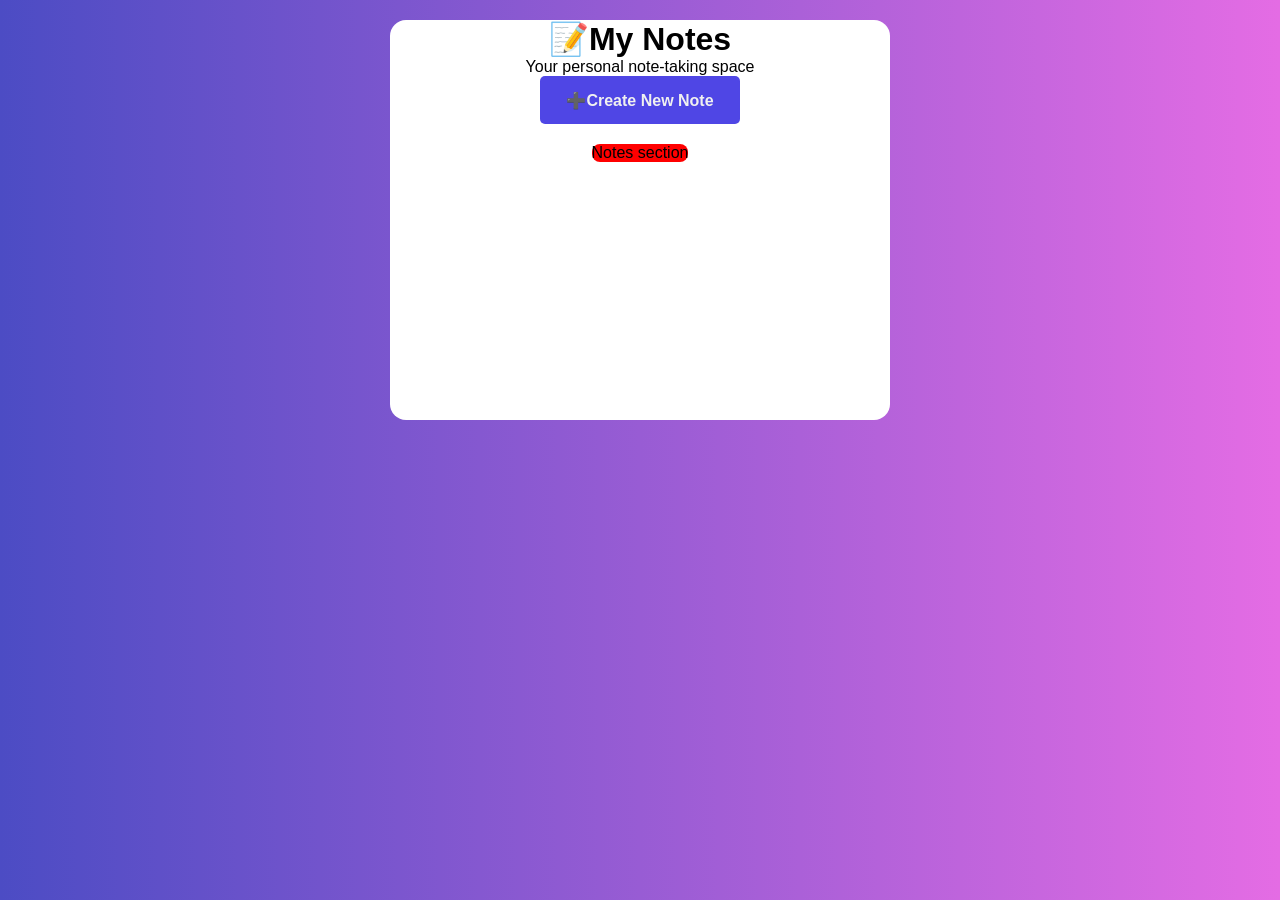
==== index.html @ 04bb2496 "new style" ====
<!DOCTYPE html>
<html lang="en">

<head>
  <meta charset="UTF-8" />
  <meta name="viewport" content="width=device-width, initial-scale=1.0" />
  <link rel="stylesheet" href="style.css" />
  <title>Notes App</title>
</head>

<body>
  <div class="container">
    <h1>📝My Notes</h1>
    <p class="simple-text">Your personal note-taking space</p>
    <button id="create-note-btn">➕Create New Note</button>
    <div id="notes-section">Notes section</div>
  </div>

  <script src="script.js"></script>
</body>

</html>
---- style.css ----
* {
  margin: 0;
  padding: 0;
  box-sizing: border-box;
}

/* General container styling */

body {
  font-family: Arial, sans-serif;
  display: flex;
  justify-content: center;
  padding: 20px;
  background-image: linear-gradient(to right, rgb(76, 76, 196), rgb(228, 108, 228))
}

.container {
  width: 500px;
  height: 400px;
  border-radius: 1rem;
  display: flex;
  flex-direction: column;
  background-color: #fff;
  align-items: center;
}

.container:hover {
  background-color: aliceblue;
}

/* Notes section layout */
#notes-section {
  margin-top: 20px;
  display: flex;
  flex-direction: column;
  gap: 10px;
  background-color: red;
  border-radius: 8px;
}

/* Each note styling */
.note {
  padding: 10px;
  background-color: #fff;
  border: 1px solid #ccc;
  border-radius: 5px;
  cursor: pointer;
  display: flex;
  justify-content: space-between;
  align-items: center;
  background-color: #f0f0f0;
  /* sticky-note yellow */
  padding: 10px;
  border-radius: 8px;
  box-shadow: 2px 2px 5px rgba(0, 0, 0, 0.2);
  margin-bottom: 10px;
  width: 200px;
}



.deleteBtn {

  color: black;
  display: flex;
  cursor: pointer;
  border: none;
  background-color: #ff6b6b;
  color: white;
}

.saveNote {
  display: flex;
  justify-content: flex-end;
  gap: 5px;
  border: none;
  background-color: #4caf50;
  color: white;
}

.note-text {
  display: block;
  min-height: 40px;
  padding: 5px;
  outline: none;
  /* remove outline when editing */
  word-wrap: break-word;
}

.deleteBtn,
.saveNote {
  margin-left: 5px;
  cursor: pointer;
  padding: 3px 6px;
  border-radius: 4px;
  border: none;
}

.deleteBtn {
  background-color: #ff6b6b;
  color: white;
}

#create-note-btn {
  border: red;
  border-radius: 5px;
  background-color: #4f46e5;
  font-size: 1rem;
  font-weight: 550;
  color: #f0f0f0;
  height: 3rem;
  width: 200px;
}

.simple-text {}
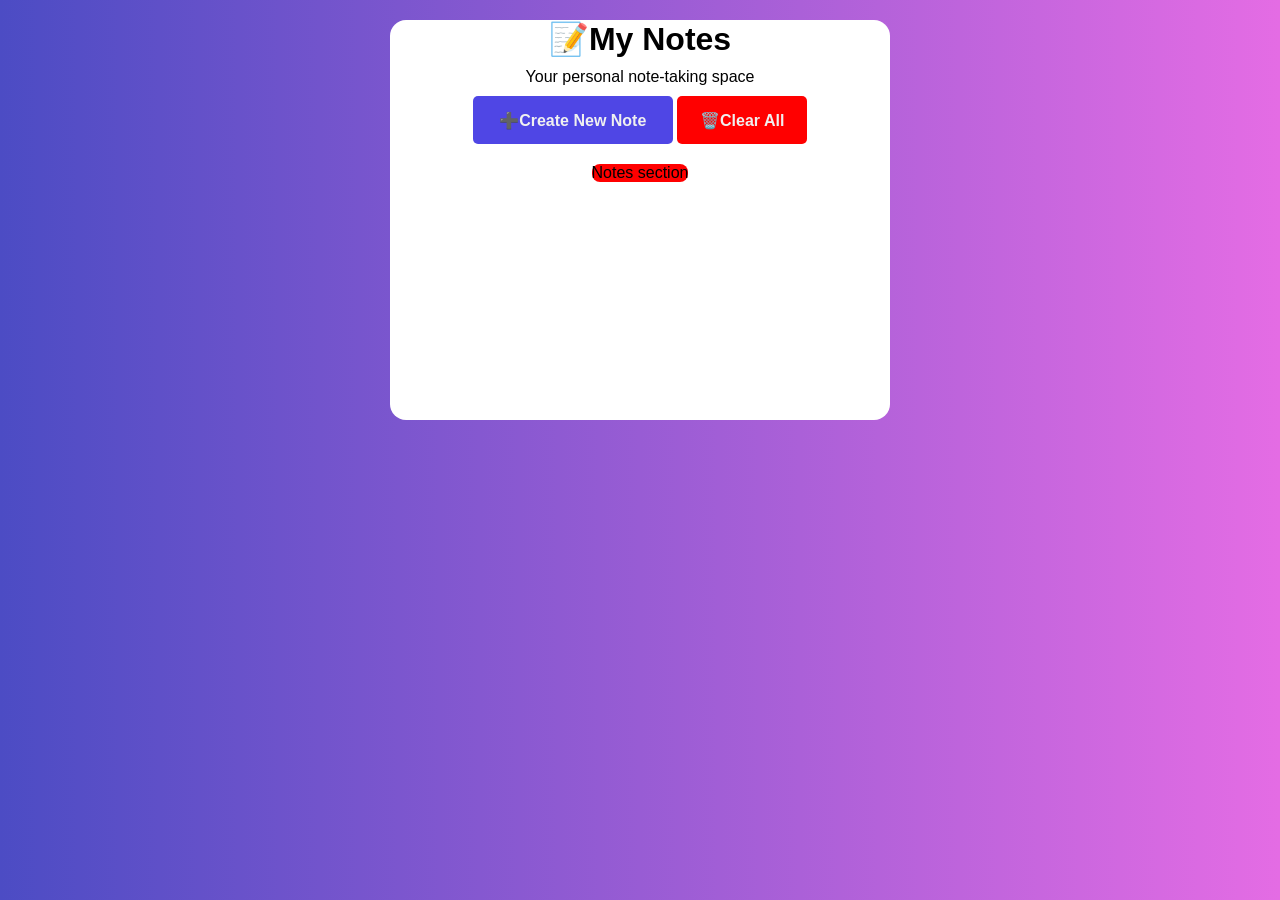
==== commit 864f37d0: "new colors" ====
--- a/index.html
+++ b/index.html
@@ -12,7 +12,10 @@
   <div class="container">
     <h1>📝My Notes</h1>
     <p class="simple-text">Your personal note-taking space</p>
-    <button id="create-note-btn">➕Create New Note</button>
+    <div class="controls">
+      <button id="create-note-btn">➕Create New Note</button>
+      <button id="delete-notes-btn">🗑️Clear All</button>
+    </div>
     <div id="notes-section">Notes section</div>
   </div>
 
--- a/style.css
+++ b/style.css
@@ -22,10 +22,6 @@
   flex-direction: column;
   background-color: #fff;
   align-items: center;
-}
-
-.container:hover {
-  background-color: aliceblue;
 }
 
 /* Notes section layout */
@@ -110,6 +106,21 @@
   color: #f0f0f0;
   height: 3rem;
   width: 200px;
+  border-color: #f0f0f0;
 }
 
-.simple-text {}+#delete-notes-btn {
+  height: 3rem;
+  background-color: red;
+  border-color: #f0f0f0;
+  border-radius: 5px;
+  border-style: none;
+  font-size: 1rem;
+  font-weight: 550;
+  color: #f0f0f0;
+  width: 130px;
+}
+
+.simple-text {
+  padding: 10px;
+}
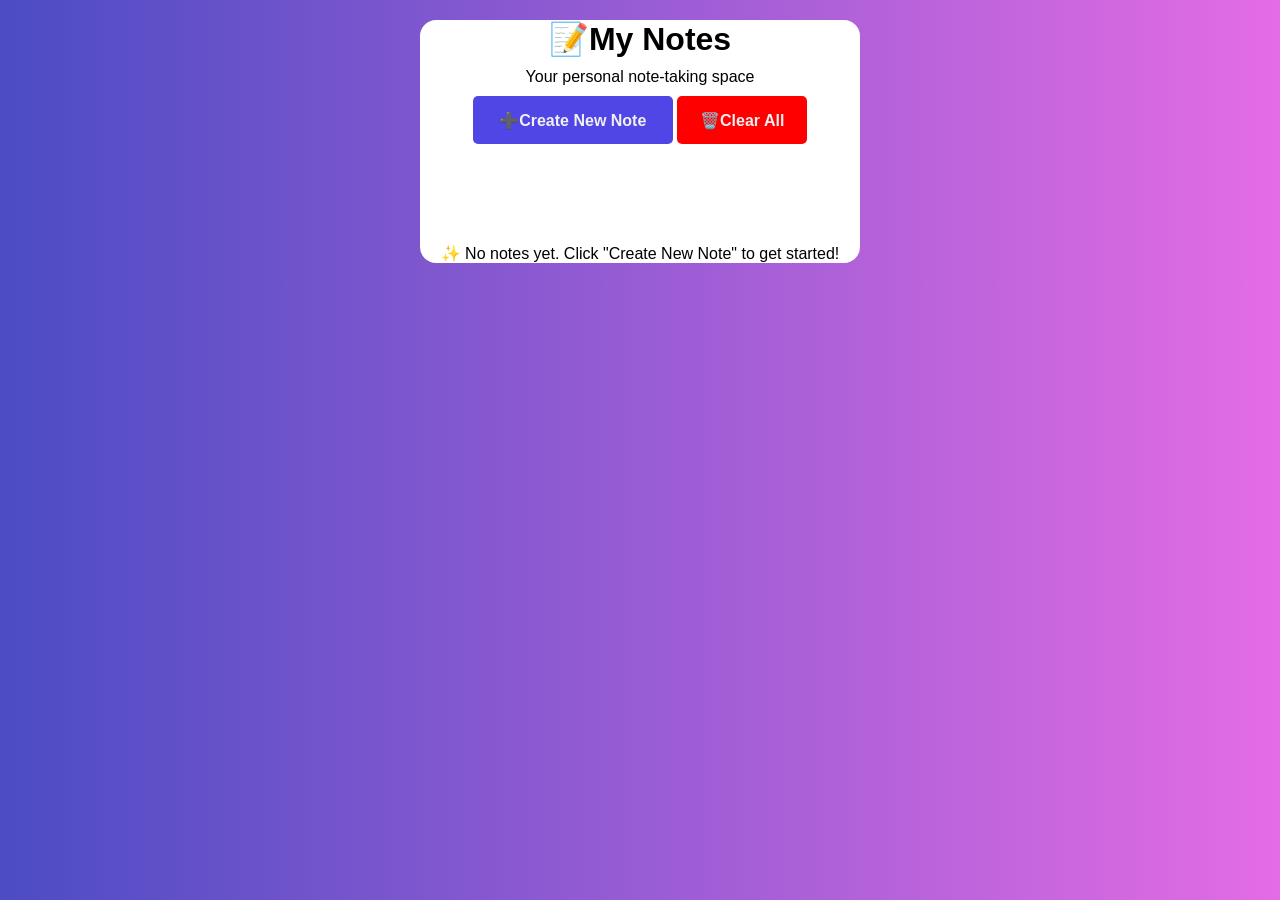
==== commit b37a5663: "updates" ====
--- a/index.html
+++ b/index.html
@@ -16,7 +16,8 @@
       <button id="create-note-btn">➕Create New Note</button>
       <button id="delete-notes-btn">🗑️Clear All</button>
     </div>
-    <div id="notes-section">Notes section</div>
+    <div id="notes-section" class="notes-grid"></div>
+    <p>✨ No notes yet. Click "Create New Note" to get started!</p>
   </div>
 
   <script src="script.js"></script>
--- a/style.css
+++ b/style.css
@@ -15,8 +15,7 @@
 }
 
 .container {
-  width: 500px;
-  height: 400px;
+  max-width: 900px;
   border-radius: 1rem;
   display: flex;
   flex-direction: column;
@@ -24,54 +23,26 @@
   align-items: center;
 }
 
-/* Notes section layout */
-#notes-section {
-  margin-top: 20px;
-  display: flex;
-  flex-direction: column;
-  gap: 10px;
-  background-color: red;
+
+.notes-grid {
+  display: grid;
+  grid-template-columns: repeat(2, 200px);
+  gap: 20px;
+  min-height: 100px;
   border-radius: 8px;
+  padding: 10px;
 }
 
 /* Each note styling */
 .note {
+  display: flex;
+  flex-direction: column;
   padding: 10px;
   background-color: #fff;
-  border: 1px solid #ccc;
   border-radius: 5px;
   cursor: pointer;
-  display: flex;
-  justify-content: space-between;
-  align-items: center;
-  background-color: #f0f0f0;
-  /* sticky-note yellow */
-  padding: 10px;
-  border-radius: 8px;
-  box-shadow: 2px 2px 5px rgba(0, 0, 0, 0.2);
-  margin-bottom: 10px;
-  width: 200px;
-}
-
-
-
-.deleteBtn {
-
-  color: black;
-  display: flex;
-  cursor: pointer;
-  border: none;
-  background-color: #ff6b6b;
-  color: white;
-}
-
-.saveNote {
-  display: flex;
-  justify-content: flex-end;
-  gap: 5px;
-  border: none;
-  background-color: #4caf50;
-  color: white;
+  background: linear-gradient(135deg, #fff9c4 0%, #fff59d 100%);
+  position: relative;
 }
 
 .note-text {
@@ -90,12 +61,11 @@
   padding: 3px 6px;
   border-radius: 4px;
   border: none;
+  display: flex;
+  gap: 10px;
+  flex-direction: column;
 }
 
-.deleteBtn {
-  background-color: #ff6b6b;
-  color: white;
-}
 
 #create-note-btn {
   border: red;
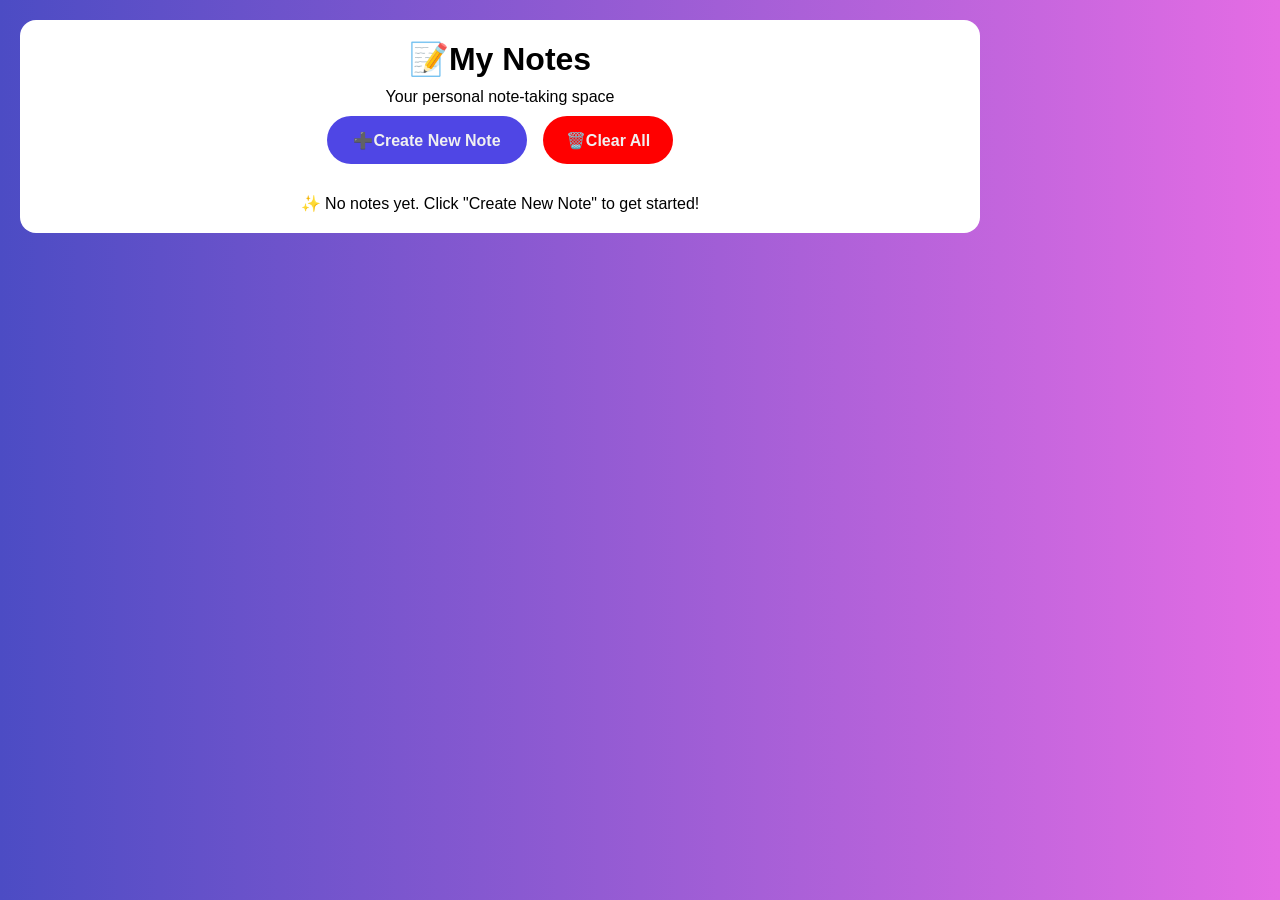
==== commit 6920de9e: "updated index" ====
--- a/index.html
+++ b/index.html
@@ -13,8 +13,8 @@
     <h1>📝My Notes</h1>
     <p class="simple-text">Your personal note-taking space</p>
     <div class="controls">
-      <button id="create-note-btn">➕Create New Note</button>
-      <button id="delete-notes-btn">🗑️Clear All</button>
+      <button id="create-note-btn" class="btn-primary">➕Create New Note</button>
+      <button id="delete-notes-btn" class="btn-secondary">🗑️Clear All</button>
     </div>
     <div id="notes-section" class="notes-grid"></div>
     <p>✨ No notes yet. Click "Create New Note" to get started!</p>
--- a/style.css
+++ b/style.css
@@ -8,82 +8,83 @@
 
 body {
   font-family: Arial, sans-serif;
-  display: flex;
-  justify-content: center;
+  min-height: 100vh;
   padding: 20px;
-  background-image: linear-gradient(to right, rgb(76, 76, 196), rgb(228, 108, 228))
+  background-image: linear-gradient(to right, rgb(76, 76, 196), rgb(228, 108, 228));
 }
 
 .container {
-  max-width: 900px;
+  max-width: 960px;
   border-radius: 1rem;
   display: flex;
   flex-direction: column;
+  align-items: center;
+  /* make grid stretch full width */
   background-color: #fff;
-  align-items: center;
+  padding: 20px;
+
 }
-
 
 .notes-grid {
   display: grid;
-  grid-template-columns: repeat(2, 200px);
-  gap: 20px;
-  min-height: 100px;
-  border-radius: 8px;
-  padding: 10px;
+  grid-template-columns: repeat(auto-fit, minmax(150px, 1fr));
+  gap: 10px;
+  width: 100%;
+  grid-template-columns: repeat(2, 1fr);
+  /* make sure grid fills container */
 }
 
-/* Each note styling */
 .note {
-  display: flex;
-  flex-direction: column;
-  padding: 10px;
-  background-color: #fff;
-  border-radius: 5px;
+  background: linear-gradient(135deg, #fff9c4 0%, #fff59d 100%);
+  border-radius: 8px;
   cursor: pointer;
-  background: linear-gradient(135deg, #fff9c4 0%, #fff59d 100%);
-  position: relative;
+  padding: 20px 10px;
+  min-height: 100px;
+  transition: transform 0.15s ease;
+}
+
+.note:hover {
+  transform: translateY(-4px);
 }
 
 .note-text {
-  display: block;
   min-height: 40px;
   padding: 5px;
   outline: none;
-  /* remove outline when editing */
   word-wrap: break-word;
+}
+
+.btn-wrapper {
+  display: flex;
+  justify-content: flex-end;
+  gap: 10px;
+
 }
 
 .deleteBtn,
 .saveNote {
-  margin-left: 5px;
   cursor: pointer;
   padding: 3px 6px;
   border-radius: 4px;
   border: none;
-  display: flex;
-  gap: 10px;
-  flex-direction: column;
 }
 
-
-#create-note-btn {
-  border: red;
-  border-radius: 5px;
+.btn-primary {
+  border-radius: 50px;
   background-color: #4f46e5;
   font-size: 1rem;
   font-weight: 550;
   color: #f0f0f0;
   height: 3rem;
   width: 200px;
-  border-color: #f0f0f0;
+  border: none;
 }
 
-#delete-notes-btn {
+.btn-secondary {
   height: 3rem;
   background-color: red;
   border-color: #f0f0f0;
-  border-radius: 5px;
+  border-radius: 50px;
   border-style: none;
   font-size: 1rem;
   font-weight: 550;
@@ -91,6 +92,41 @@
   width: 130px;
 }
 
+.btn-primary:hover {
+  transform: translateY(-1px);
+}
+
+.btn-secondary:hover {
+  transform: translateY(-1px);
+}
+
+.controls {
+  display: flex;
+  justify-content: center;
+  gap: 16px;
+  flex-wrap: wrap;
+  margin-bottom: 30px;
+}
+
+@media (max-width: 640px) {
+  .container {
+    padding: 24px;
+  }
+
+  h1 {
+    font-size: 2.2rem;
+  }
+
+  .controls {
+    flex-direction: column;
+  }
+
+  .btn-primary,
+  .btn-secondary {
+    width: 100%;
+  }
+}
+
 .simple-text {
   padding: 10px;
 }
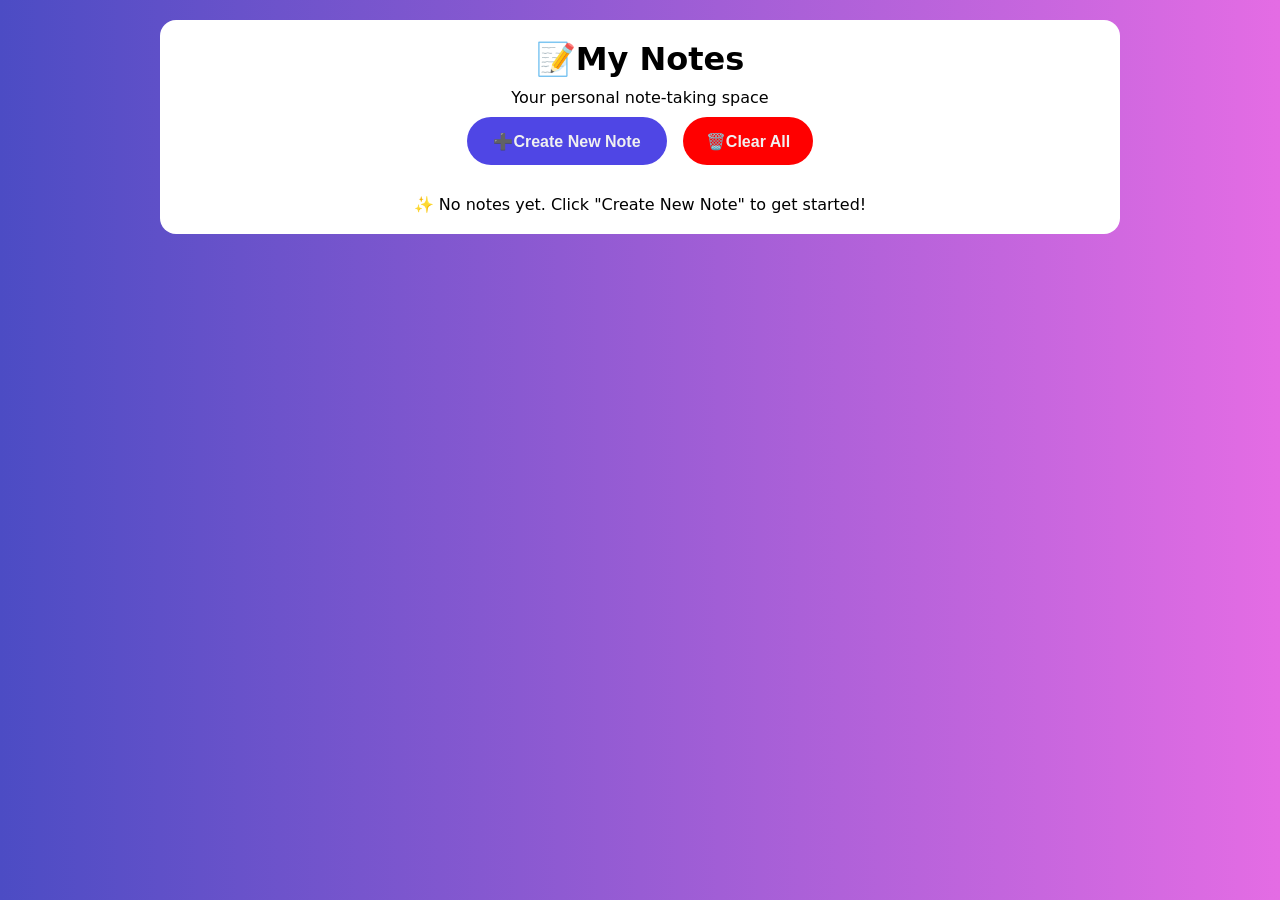
==== commit 06a6d434: "Initial commit from new PC" ====
--- a/index.html
+++ b/index.html
@@ -1,26 +1,26 @@
 <!DOCTYPE html>
 <html lang="en">
+  <head>
+    <meta charset="UTF-8" />
+    <meta name="viewport" content="width=device-width, initial-scale=1.0" />
+    <link rel="stylesheet" href="style.css" />
+    <title>Notes App</title>
+  </head>
 
-<head>
-  <meta charset="UTF-8" />
-  <meta name="viewport" content="width=device-width, initial-scale=1.0" />
-  <link rel="stylesheet" href="style.css" />
-  <title>Notes App</title>
-</head>
+  <body>
+    <div class="container">
+      <h1>📝My Notes</h1>
+      <p class="simple-text">Your personal note-taking space</p>
+      <div class="controls">
+        <button id="create-note-btn" class="btn-primary">
+          ➕Create New Note
+        </button>
+        <button id="delete-notes-btn" class="btn-secondary">🗑️Clear All</button>
+      </div>
+      <div id="notes-section" class="notes-grid"></div>
+      <p>✨ No notes yet. Click "Create New Note" to get started!</p>
+    </div>
 
-<body>
-  <div class="container">
-    <h1>📝My Notes</h1>
-    <p class="simple-text">Your personal note-taking space</p>
-    <div class="controls">
-      <button id="create-note-btn" class="btn-primary">➕Create New Note</button>
-      <button id="delete-notes-btn" class="btn-secondary">🗑️Clear All</button>
-    </div>
-    <div id="notes-section" class="notes-grid"></div>
-    <p>✨ No notes yet. Click "Create New Note" to get started!</p>
-  </div>
-
-  <script src="script.js"></script>
-</body>
-
-</html>+    <script src="script.js"></script>
+  </body>
+</html>
--- a/style.css
+++ b/style.css
@@ -7,7 +7,7 @@
 /* General container styling */
 
 body {
-  font-family: Arial, sans-serif;
+  font-family: "Inter", "Segoe UI", system-ui, -apple-system, sans-serif;
   min-height: 100vh;
   padding: 20px;
   background-image: linear-gradient(to right, rgb(76, 76, 196), rgb(228, 108, 228));
@@ -22,7 +22,7 @@
   /* make grid stretch full width */
   background-color: #fff;
   padding: 20px;
-
+  margin: 0 auto;
 }
 
 .notes-grid {
@@ -31,7 +31,6 @@
   gap: 10px;
   width: 100%;
   grid-template-columns: repeat(2, 1fr);
-  /* make sure grid fills container */
 }
 
 .note {
@@ -41,6 +40,10 @@
   padding: 20px 10px;
   min-height: 100px;
   transition: transform 0.15s ease;
+  /*idk*/
+  display: flex;
+  flex-direction: column;
+  box-shadow: 0 12px 10px rgba(213, 197, 123, 0.5);
 }
 
 .note:hover {
@@ -93,11 +96,11 @@
 }
 
 .btn-primary:hover {
-  transform: translateY(-1px);
+  transform: translateY(-4px);
 }
 
 .btn-secondary:hover {
-  transform: translateY(-1px);
+  transform: translateY(-4px);
 }
 
 .controls {
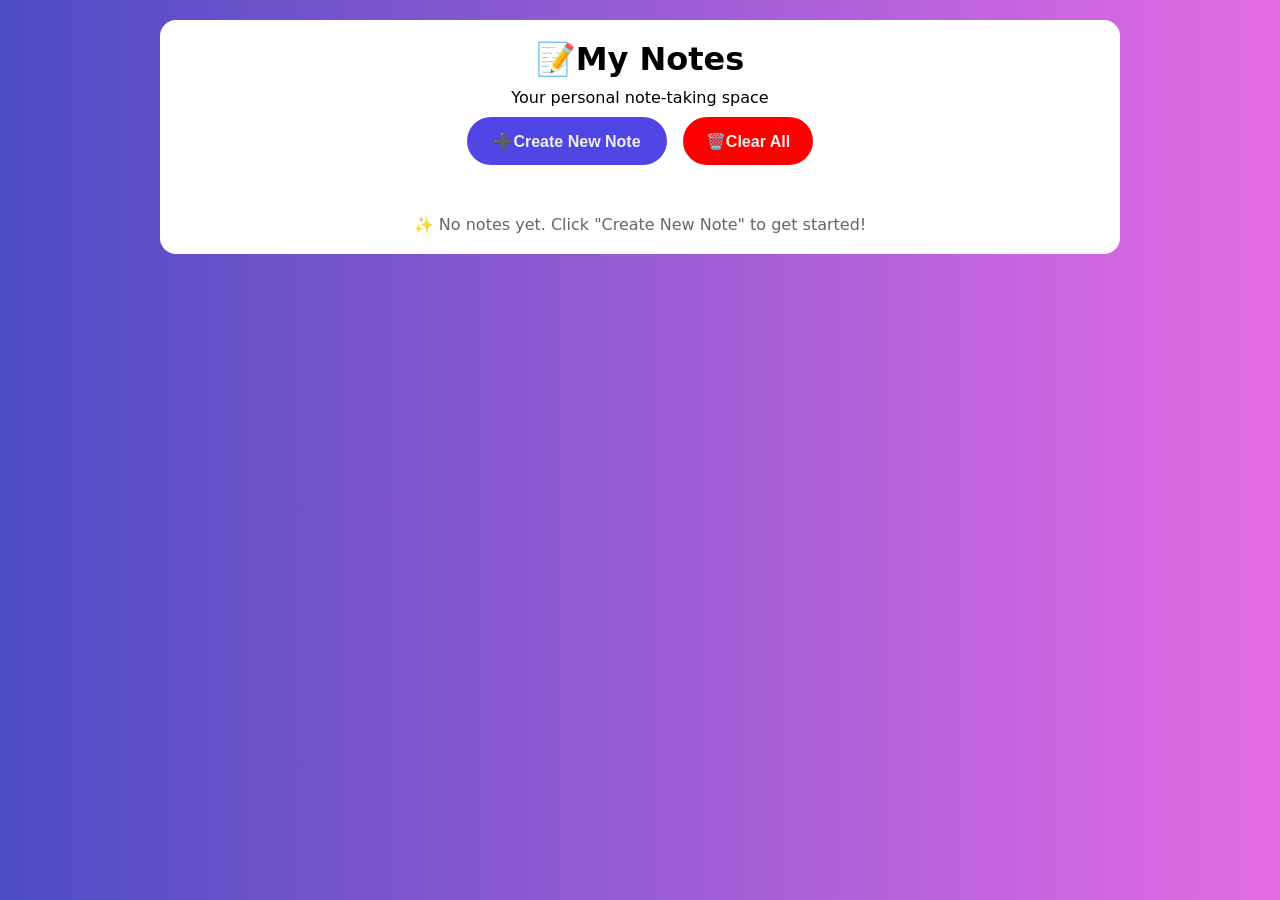
==== commit ed0bf9ff: "updating" ====
--- a/index.html
+++ b/index.html
@@ -4,7 +4,7 @@
     <meta charset="UTF-8" />
     <meta name="viewport" content="width=device-width, initial-scale=1.0" />
     <link rel="stylesheet" href="style.css" />
-    <title>Notes App</title>
+    <title>Notes App 2.0</title>
   </head>
 
   <body>
@@ -18,7 +18,7 @@
         <button id="delete-notes-btn" class="btn-secondary">🗑️Clear All</button>
       </div>
       <div id="notes-section" class="notes-grid"></div>
-      <p>✨ No notes yet. Click "Create New Note" to get started!</p>
+      <p id="empty-message">✨ No notes yet. Click "Create New Note" to get started!</p>
     </div>
 
     <script src="script.js"></script>
--- a/style.css
+++ b/style.css
@@ -30,7 +30,12 @@
   grid-template-columns: repeat(auto-fit, minmax(150px, 1fr));
   gap: 10px;
   width: 100%;
-  grid-template-columns: repeat(2, 1fr);
+}
+
+@media (min-width: 641px) {
+  .notes-grid {
+    grid-template-columns: repeat(2, 1fr);
+  }
 }
 
 .note {
@@ -95,12 +100,21 @@
   width: 130px;
 }
 
-.btn-primary:hover {
+.btn-primary:hover,
+.btn-primary:active {
   transform: translateY(-4px);
-}
-
-.btn-secondary:hover {
+  cursor: pointer;
+}
+
+.btn-secondary:hover,
+.btn-secondary:active {
   transform: translateY(-4px);
+  cursor: pointer;
+}
+
+.btn-primary:active,
+.btn-secondary:active {
+  transform: translateY(-2px);
 }
 
 .controls {
@@ -112,24 +126,100 @@
 }
 
 @media (max-width: 640px) {
+  body {
+    padding: 10px;
+  }
+
   .container {
-    padding: 24px;
+    padding: 16px;
+    width: 100%;
   }
 
   h1 {
-    font-size: 2.2rem;
+    font-size: 1.75rem;
+    text-align: center;
+  }
+
+  .simple-text {
+    font-size: 0.9rem;
+    text-align: center;
   }
 
   .controls {
     flex-direction: column;
+    width: 100%;
+    gap: 12px;
   }
 
   .btn-primary,
   .btn-secondary {
     width: 100%;
+    height: 2.75rem;
+    font-size: 0.95rem;
+  }
+
+  .notes-grid {
+    grid-template-columns: 1fr;
+  }
+
+  .note {
+    min-height: 120px;
+    padding: 16px 12px;
+  }
+
+  .note-text {
+    font-size: 0.95rem;
+  }
+}
+
+@media (min-width: 641px) and (max-width: 768px) {
+  .container {
+    max-width: 95%;
+    padding: 24px;
+  }
+
+  .notes-grid {
+    grid-template-columns: repeat(2, 1fr);
+  }
+}
+
+@media (min-width: 769px) {
+  .container {
+    max-width: 960px;
+  }
+}
+
+@media (min-width: 1024px) {
+  .notes-grid {
+    gap: 15px;
+  }
+
+  .note {
+    padding: 24px 16px;
   }
 }
 
 .simple-text {
   padding: 10px;
+}
+
+#empty-message {
+  text-align: center;
+  color: #666;
+  margin-top: 20px;
+}
+
+#empty-message.hidden {
+  display: none;
+}
+
+/* Improve touch targets on mobile */
+@media (max-width: 640px) {
+  .btn-primary,
+  .btn-secondary,
+  .deleteBtn,
+  .saveNote {
+    -webkit-tap-highlight-color: transparent;
+    touch-action: manipulation;
+  }
 }
